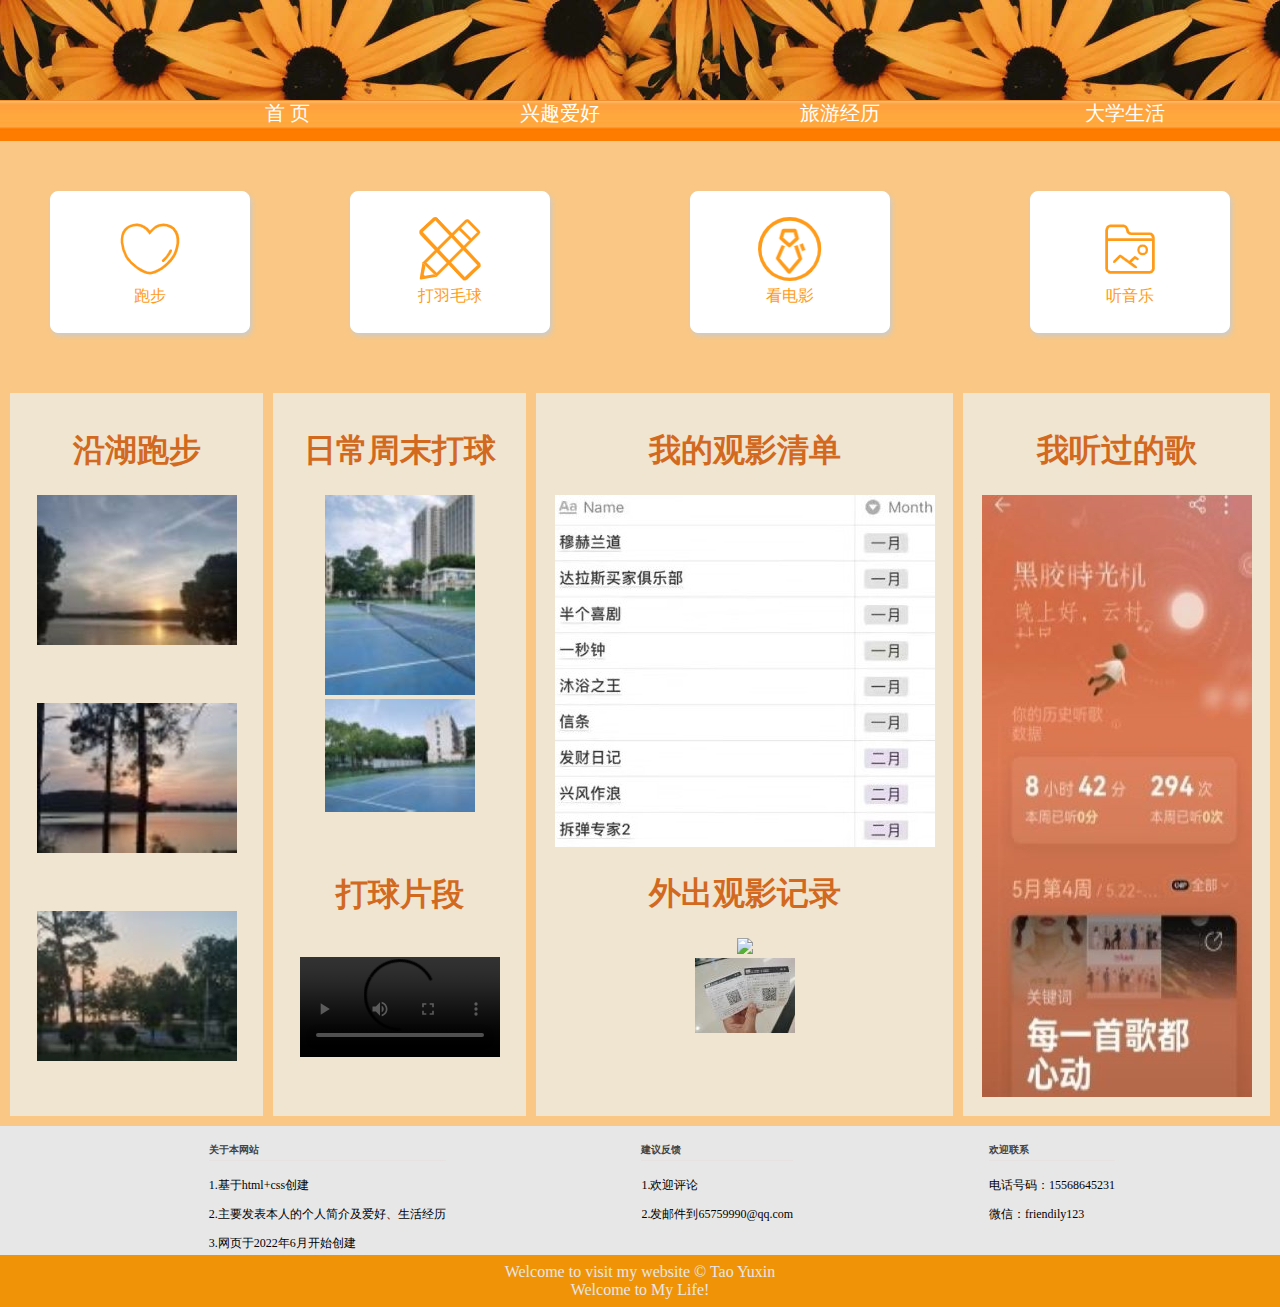
==== html/hobbies.html @ b955515c "add bird" ====
<!DOCTYPE html>
<html lang="en">
<head>
    <meta charset="UTF-8">
    <meta http-equiv="X-UA-Compatible" content="IE=edge">
    <meta name="viewport" content="width=device-width, initial-scale=1.0">
    <title>兴趣爱好</title>
    <link rel="stylesheet" href="../css/css2.css">
</head>
<body>
    <section><!--把从首部到下面四个圆角矩形图案的装饰部分看成一组相关内容-->
        <header><!--首部-->
            <div class="inner"></div>
        </header>
        <nav><!--导航区-->
            <div class="inner">
                <li class="nav_1">
                    <a href="./index.html" title="首 页">
                        <span class="item-name">首 页</span>
                    </a>
                </li>
                <li class="nav_2">
                    <a href="./hobbies.html" title="兴趣爱好">
                        <span class="item-name">兴趣爱好</span>
                    </a>
                </li>
                <li class="nav_3">
                    <a href="./travelling.html" title="旅游经历">
                        <span class="item-name">旅游经历</span>
                    </a>
                </li>
                <li class="nav_4">
                    <a href="./college life.html" title="大学生活">
                        <span class="item-name">大学生活</span>
                    </a>
                </li>
            </div>
        </nav>
        <div class="bottom"><!--导航区下面解释每部分内容的装饰部分-->
            <ul>
                <li class="style">
                    <a herf="">
                        <img src="../images/ahIcon.png">
                        <span>跑步</span>
                    </a>
                </li>
                <li>
                    <a herf="">
                        <img src="../images/jnIcon.png">
                        <span>打羽毛球</span>
                    </a>
                </li>
                <li>
                    <a herf="">
                        <img src="../images/ryIcon.png">
                        <span>看电影</span>
                    </a>
                </li>
                <li>
                    <a herf="">
                        <img src="../images/zpIcon.png">
                        <span>听音乐</span>
                    </a>
                </li>
            </ul>
        </div>
    </section>
    <div id="tableContainer"><!--四块内容采用表格布局-->
        <div id="tableRow">

          <article class="running">
            <h1>沿湖跑步</h1>
            <img src="../images/跑步1.jpg"><br><br><br><br>
            <img src="../images/跑步2.jpg"><br><br><br><br>
            <img src="../images/跑步3.jpg">
          </article> 

          <article class="tennis">
            <h1>日常周末打球</h1>
            <img src="../images/打球1.jpg"><br>
            <img src="../images/打球2.jpg"><br><br><br>
            <h1>打球片段</h1><br>
            <video controls autoplay width="200" height="100">
                <source src="../video/VID_20220508_092756(1).mp4">
                <p>Sorry, your browser doesn't support the video element.</p>
            </video>
          </article>  

          <article class="movies">
            <h1>我的观影清单</h1>
            <img src="../images/观影单.jpg">
            <h1>外出观影记录</h1>
            <img src="../images/观影1.jpg"><br>
            <img src="../images/观影2.jpg">
          </article>  

          <article class="music">
            <h1>我听过的歌</h1>
            <img src="../images/网易云.jpg">
          </article>  

        </div>
    </div>
    <footer><!--页脚区-->
        <div class="website-info">
            <div class="about">
                <h5>关于本网站</h5>
                <p>1.基于html+css创建</p>
                <p>2.主要发表本人的个人简介及爱好、生活经历</p>
                <p>3.网页于2022年6月开始创建</p>
            </div>
            <div class="response">
                <h5>建议反馈</h5>
                <p>1.欢迎评论</p>
                <p>2.发邮件到65759990@qq.com</p>
            </div>
            <div class="contact">
                <h5>欢迎联系</h5>
                <p>电话号码：15568645231</p>
                <p>微信：friendily123</p>
            </div>
     
        </div>
        <div class="welcome">
            <span>Welcome to visit my website © Tao Yuxin</span><br>
            <span>Welcome to My Life!</span>
        </div>
    </footer>
</body>
</html>
---- css/css2.css ----
body{
    background-color: #fac784;
    margin: 0;
}
div.inner{
    width: 1400px;
    margin-left: auto;
    margin-right: auto;/*盒模型,凝胶布局*/
}

header{
    height: 100px;
    background-image: url(../images/2.jpg);
}

nav{
    height: 41px;
    background-image:  url(../images/1.png);
}
nav li.nav_1{
    list-style: none;
    height: 41px;
    width: 255px;
    float:left;
    margin-left: 265px;
}
nav li.nav_2{
    list-style: none;
    height: 41px;
    width: 280px;
    float:left;
}
nav li.nav_3{
    list-style: none;
    height: 41px;
    width: 285px;
    float:left;
}
nav li.nav_4{
    list-style: none;
    height: 41px;
    width: 300px;
    float:left;/*利用float布局实现超链接的四部分字横向排列*/
}
.inner a {
    font-size: 20px;
    font-weight: normal;
    color: #fff;
    text-decoration: none;
}
ul{
    display: flex;/*弹性布局*/
    justify-content: space-between;
    width:100%;
    margin: auto;
}
.style{
    list-style: none;
    width: 60%;
    background-color: #ffffff;
    border: 1px solid #ffffff;
    border-radius: 8px;
    box-shadow: 2px 3px 5px #ccc;
    margin: 50px;
    margin-left: 10px;
}
ul li{
    list-style: none;
    width: 60%;
    background-color: #ffffff;
    border: 1px solid #ffffff;
    border-radius: 8px;
    box-shadow: 2px 3px 5px #ccc;
    margin: 50px;
    margin-right: 90px;
}
ul li a{
    display: flex;/*弹性布局*/
    width: 100%;
    height: 140px;
    align-content: center;
    flex-wrap: wrap;
    text-decoration: none;
    color: #ff9b19;
    justify-content: center;
}
ul li img{
    width: 64px;
    height: 64px;
}
ul li span{
    display: block;/*将元素显示为块级元素*/
    width: 100%;
    text-align: center;
    margin-top: 5px;
}
#tableContainer{
    display: table;/*表格布局*/
    border-spacing:10px;  
    width: 100%; 
}
#tableRow{
    display: table-row;
}
.running{
    display: table-cell;
    background-color: #efe5d0;
    width: 20%;
    padding: 15px;
    vertical-align: top;
    text-align:center;
    color: chocolate;
}
.tennis{
    display: table-cell;
    background-color: #efe5d0;
    width: 20%;
    padding: 15px;
    vertical-align: top;
    text-align:center;
    color: chocolate;
}
.movies{
    display: table-cell;
    background-color: #efe5d0;
    width: 20%;
    padding: 15px;
    vertical-align: top;
    text-align:center;
    color: chocolate;
}
.music{
    display: table-cell;
    background-color: #efe5d0;
    width: 20%;
    padding: 15px;
    vertical-align: top;
    text-align:center;
    color: chocolate;
}
.footer{
    width: 100%;
    position: absolute;/*相对布局*/
    bottom: 0;
}
.website-info{
    overflow: hidden;
    background-color: #e7e7e7;
    padding-left: 10%;
}
.website-info h5{
    padding-bottom: 3px;
    color: #424242;
    font-weight: bold;
    border-bottom: 1px solid rgb(232, 225, 225);
}
.about, .response, .contact{
    float: left;/*float布局*/
    margin-right: 10%;
    margin-left: 7% ;
    font-size: 0.75em;
}
.about p, .response p, .contact p{
    margin-bottom: 0.2em;
}
.welcome{
    text-align: center;
    padding: 0.5em 0;
    background: #f09307;
    color: #e7e7e7;
    bottom: 10em;
}
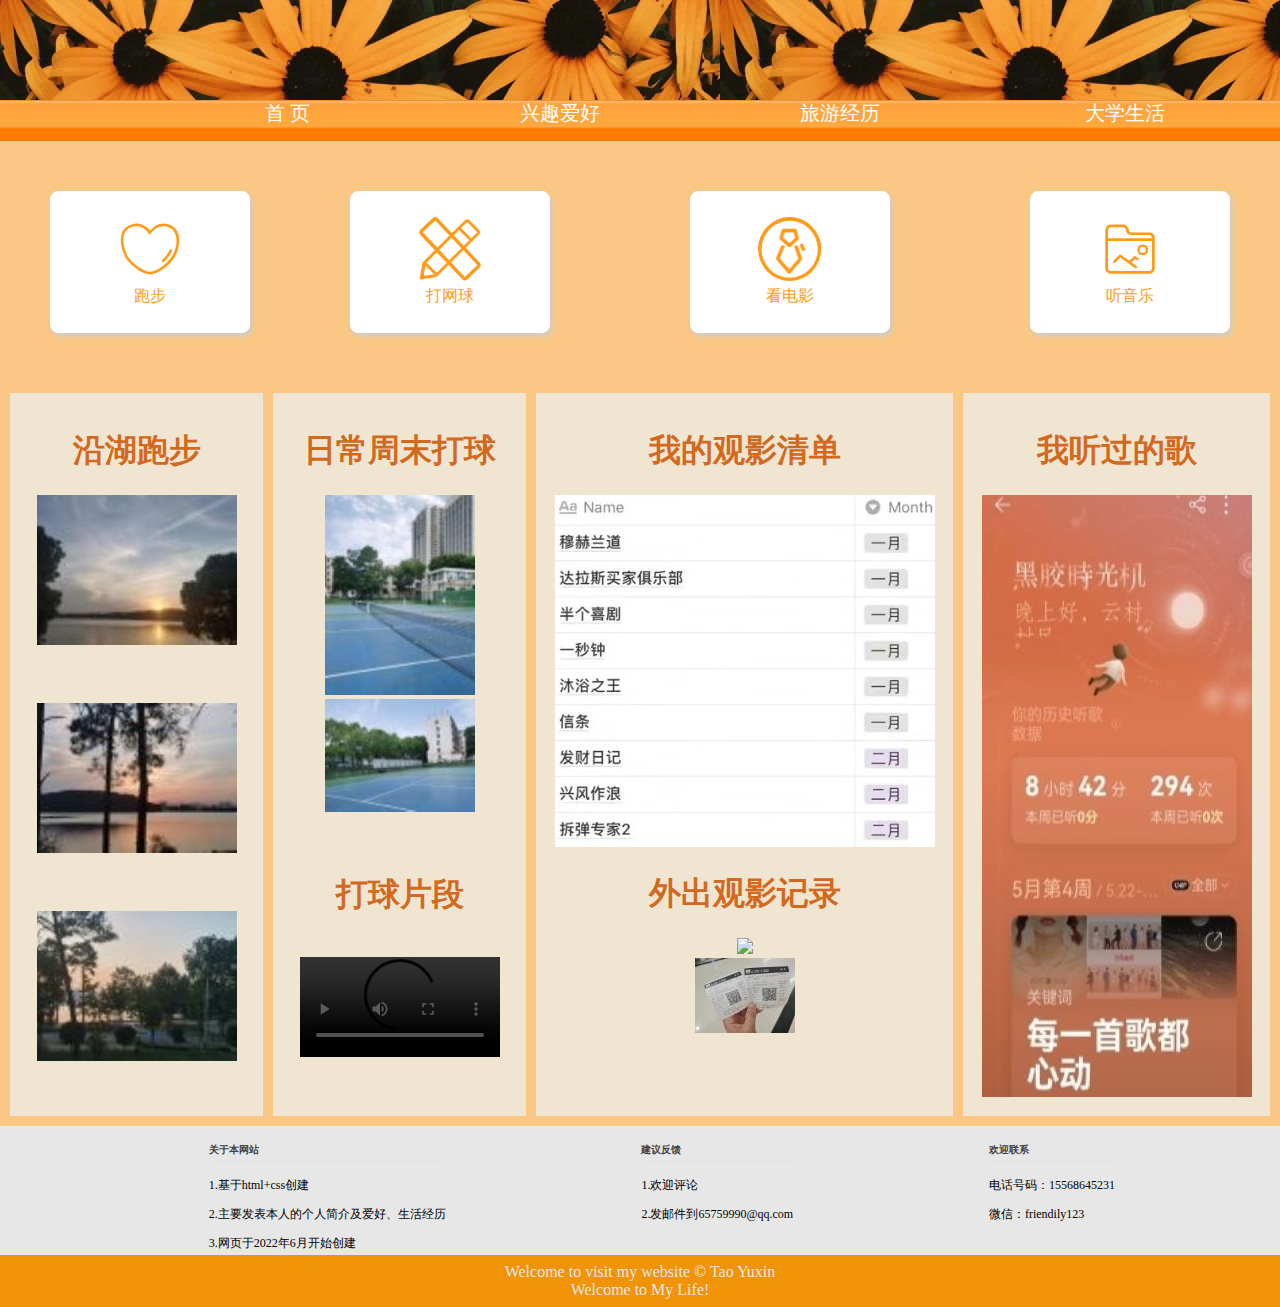
==== commit 3f9e389e: "Update hobbies.html" ====
--- a/html/hobbies.html
+++ b/html/hobbies.html
@@ -47,7 +47,7 @@
                 <li>
                     <a herf="">
                         <img src="../images/jnIcon.png">
-                        <span>打羽毛球</span>
+                        <span>打网球</span>
                     </a>
                 </li>
                 <li>
@@ -127,4 +127,4 @@
         </div>
     </footer>
 </body>
-</html>+</html>
